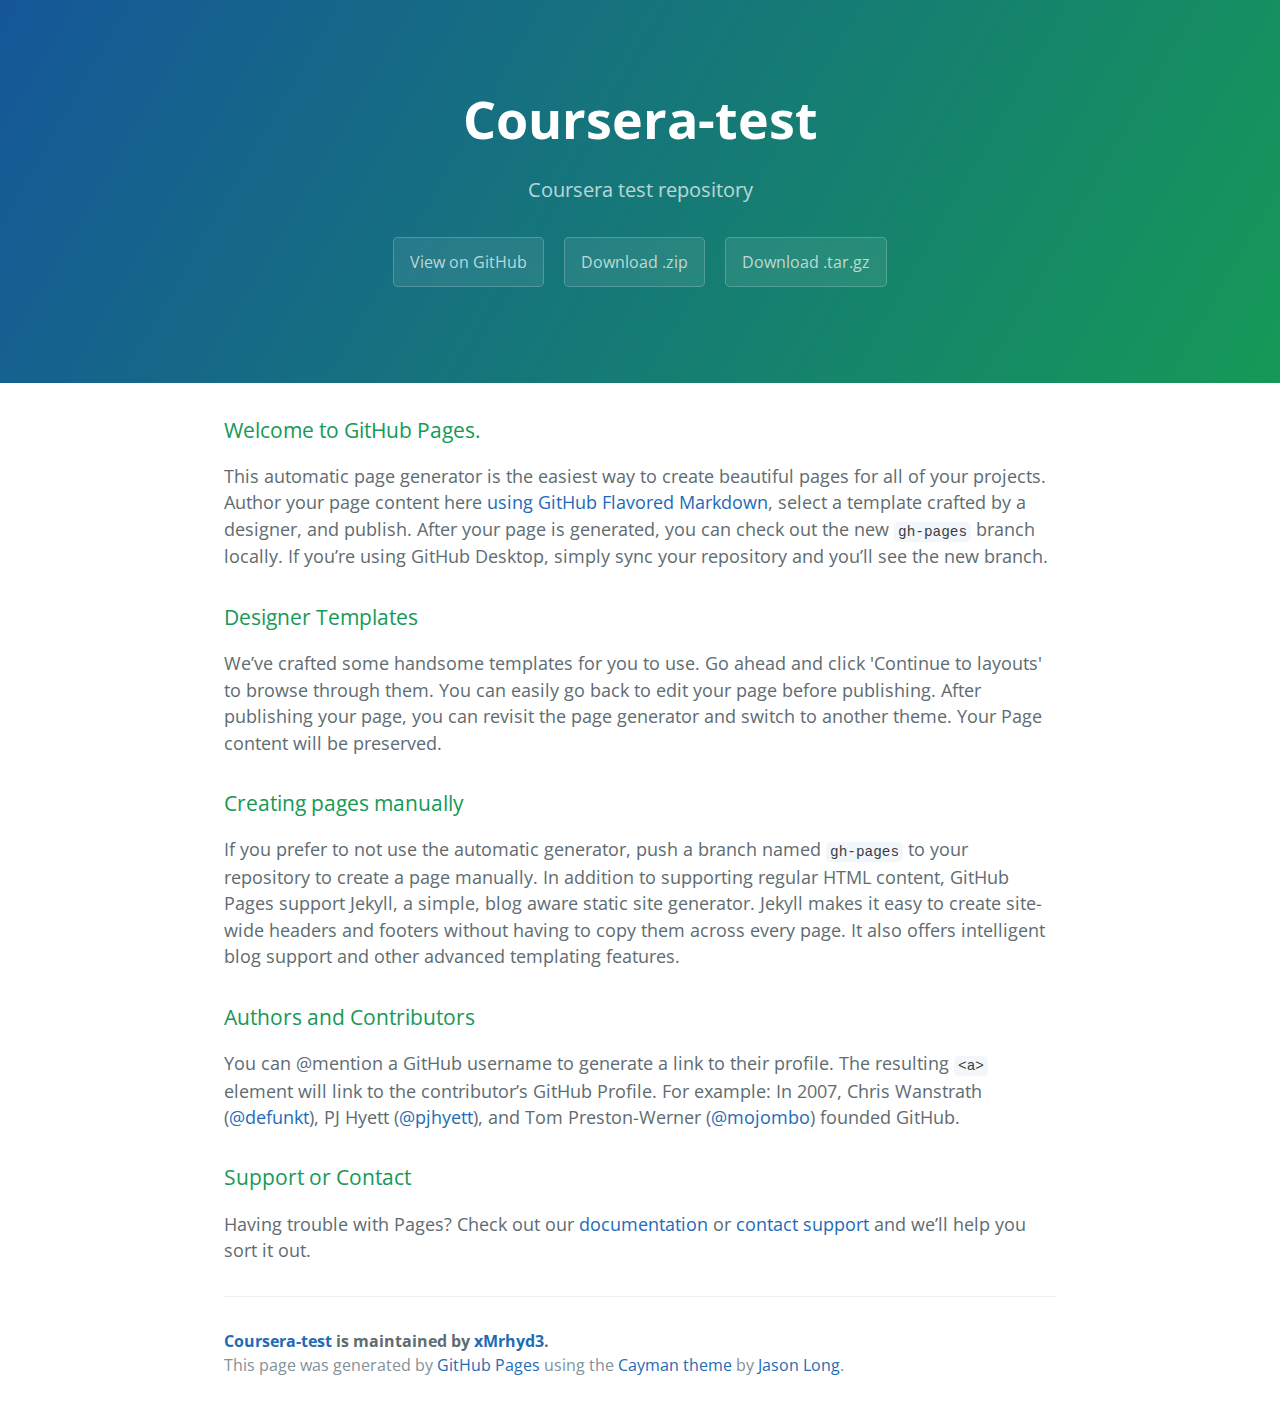
==== index.html @ a44fd9bd "Create gh-pages branch via GitHub" ====
<!DOCTYPE html>
<html lang="en-us">
  <head>
    <meta charset="UTF-8">
    <title>Coursera-test by xMrhyd3</title>
    <meta name="viewport" content="width=device-width, initial-scale=1">
    <link rel="stylesheet" type="text/css" href="stylesheets/normalize.css" media="screen">
    <link href='https://fonts.googleapis.com/css?family=Open+Sans:400,700' rel='stylesheet' type='text/css'>
    <link rel="stylesheet" type="text/css" href="stylesheets/stylesheet.css" media="screen">
    <link rel="stylesheet" type="text/css" href="stylesheets/github-light.css" media="screen">
  </head>
  <body>
    <section class="page-header">
      <h1 class="project-name">Coursera-test</h1>
      <h2 class="project-tagline">Coursera test repository</h2>
      <a href="https://github.com/xMrhyd3/coursera-test" class="btn">View on GitHub</a>
      <a href="https://github.com/xMrhyd3/coursera-test/zipball/master" class="btn">Download .zip</a>
      <a href="https://github.com/xMrhyd3/coursera-test/tarball/master" class="btn">Download .tar.gz</a>
    </section>

    <section class="main-content">
      <h3>
<a id="welcome-to-github-pages" class="anchor" href="#welcome-to-github-pages" aria-hidden="true"><span aria-hidden="true" class="octicon octicon-link"></span></a>Welcome to GitHub Pages.</h3>

<p>This automatic page generator is the easiest way to create beautiful pages for all of your projects. Author your page content here <a href="https://guides.github.com/features/mastering-markdown/">using GitHub Flavored Markdown</a>, select a template crafted by a designer, and publish. After your page is generated, you can check out the new <code>gh-pages</code> branch locally. If you’re using GitHub Desktop, simply sync your repository and you’ll see the new branch.</p>

<h3>
<a id="designer-templates" class="anchor" href="#designer-templates" aria-hidden="true"><span aria-hidden="true" class="octicon octicon-link"></span></a>Designer Templates</h3>

<p>We’ve crafted some handsome templates for you to use. Go ahead and click 'Continue to layouts' to browse through them. You can easily go back to edit your page before publishing. After publishing your page, you can revisit the page generator and switch to another theme. Your Page content will be preserved.</p>

<h3>
<a id="creating-pages-manually" class="anchor" href="#creating-pages-manually" aria-hidden="true"><span aria-hidden="true" class="octicon octicon-link"></span></a>Creating pages manually</h3>

<p>If you prefer to not use the automatic generator, push a branch named <code>gh-pages</code> to your repository to create a page manually. In addition to supporting regular HTML content, GitHub Pages support Jekyll, a simple, blog aware static site generator. Jekyll makes it easy to create site-wide headers and footers without having to copy them across every page. It also offers intelligent blog support and other advanced templating features.</p>

<h3>
<a id="authors-and-contributors" class="anchor" href="#authors-and-contributors" aria-hidden="true"><span aria-hidden="true" class="octicon octicon-link"></span></a>Authors and Contributors</h3>

<p>You can @mention a GitHub username to generate a link to their profile. The resulting <code>&lt;a&gt;</code> element will link to the contributor’s GitHub Profile. For example: In 2007, Chris Wanstrath (<a href="https://github.com/defunkt" class="user-mention">@defunkt</a>), PJ Hyett (<a href="https://github.com/pjhyett" class="user-mention">@pjhyett</a>), and Tom Preston-Werner (<a href="https://github.com/mojombo" class="user-mention">@mojombo</a>) founded GitHub.</p>

<h3>
<a id="support-or-contact" class="anchor" href="#support-or-contact" aria-hidden="true"><span aria-hidden="true" class="octicon octicon-link"></span></a>Support or Contact</h3>

<p>Having trouble with Pages? Check out our <a href="https://help.github.com/pages">documentation</a> or <a href="https://github.com/contact">contact support</a> and we’ll help you sort it out.</p>

      <footer class="site-footer">
        <span class="site-footer-owner"><a href="https://github.com/xMrhyd3/coursera-test">Coursera-test</a> is maintained by <a href="https://github.com/xMrhyd3">xMrhyd3</a>.</span>

        <span class="site-footer-credits">This page was generated by <a href="https://pages.github.com">GitHub Pages</a> using the <a href="https://github.com/jasonlong/cayman-theme">Cayman theme</a> by <a href="https://twitter.com/jasonlong">Jason Long</a>.</span>
      </footer>

    </section>

  
  </body>
</html>
---- stylesheets/stylesheet.css ----
* {
  box-sizing: border-box; }

body {
  padding: 0;
  margin: 0;
  font-family: "Open Sans", "Helvetica Neue", Helvetica, Arial, sans-serif;
  font-size: 16px;
  line-height: 1.5;
  color: #606c71; }

a {
  color: #1e6bb8;
  text-decoration: none; }
  a:hover {
    text-decoration: underline; }

.btn {
  display: inline-block;
  margin-bottom: 1rem;
  color: rgba(255, 255, 255, 0.7);
  background-color: rgba(255, 255, 255, 0.08);
  border-color: rgba(255, 255, 255, 0.2);
  border-style: solid;
  border-width: 1px;
  border-radius: 0.3rem;
  transition: color 0.2s, background-color 0.2s, border-color 0.2s; }
  .btn + .btn {
    margin-left: 1rem; }

.btn:hover {
  color: rgba(255, 255, 255, 0.8);
  text-decoration: none;
  background-color: rgba(255, 255, 255, 0.2);
  border-color: rgba(255, 255, 255, 0.3); }

@media screen and (min-width: 64em) {
  .btn {
    padding: 0.75rem 1rem; } }

@media screen and (min-width: 42em) and (max-width: 64em) {
  .btn {
    padding: 0.6rem 0.9rem;
    font-size: 0.9rem; } }

@media screen and (max-width: 42em) {
  .btn {
    display: block;
    width: 100%;
    padding: 0.75rem;
    font-size: 0.9rem; }
    .btn + .btn {
      margin-top: 1rem;
      margin-left: 0; } }

.page-header {
  color: #fff;
  text-align: center;
  background-color: #159957;
  background-image: linear-gradient(120deg, #155799, #159957); }

@media screen and (min-width: 64em) {
  .page-header {
    padding: 5rem 6rem; } }

@media screen and (min-width: 42em) and (max-width: 64em) {
  .page-header {
    padding: 3rem 4rem; } }

@media screen and (max-width: 42em) {
  .page-header {
    padding: 2rem 1rem; } }

.project-name {
  margin-top: 0;
  margin-bottom: 0.1rem; }

@media screen and (min-width: 64em) {
  .project-name {
    font-size: 3.25rem; } }

@media screen and (min-width: 42em) and (max-width: 64em) {
  .project-name {
    font-size: 2.25rem; } }

@media screen and (max-width: 42em) {
  .project-name {
    font-size: 1.75rem; } }

.project-tagline {
  margin-bottom: 2rem;
  font-weight: normal;
  opacity: 0.7; }

@media screen and (min-width: 64em) {
  .project-tagline {
    font-size: 1.25rem; } }

@media screen and (min-width: 42em) and (max-width: 64em) {
  .project-tagline {
    font-size: 1.15rem; } }

@media screen and (max-width: 42em) {
  .project-tagline {
    font-size: 1rem; } }

.main-content :first-child {
  margin-top: 0; }
.main-content img {
  max-width: 100%; }
.main-content h1, .main-content h2, .main-content h3, .main-content h4, .main-content h5, .main-content h6 {
  margin-top: 2rem;
  margin-bottom: 1rem;
  font-weight: normal;
  color: #159957; }
.main-content p {
  margin-bottom: 1em; }
.main-content code {
  padding: 2px 4px;
  font-family: Consolas, "Liberation Mono", Menlo, Courier, monospace;
  font-size: 0.9rem;
  color: #383e41;
  background-color: #f3f6fa;
  border-radius: 0.3rem; }
.main-content pre {
  padding: 0.8rem;
  margin-top: 0;
  margin-bottom: 1rem;
  font: 1rem Consolas, "Liberation Mono", Menlo, Courier, monospace;
  color: #567482;
  word-wrap: normal;
  background-color: #f3f6fa;
  border: solid 1px #dce6f0;
  border-radius: 0.3rem; }
  .main-content pre > code {
    padding: 0;
    margin: 0;
    font-size: 0.9rem;
    color: #567482;
    word-break: normal;
    white-space: pre;
    background: transparent;
    border: 0; }
.main-content .highlight {
  margin-bottom: 1rem; }
  .main-content .highlight pre {
    margin-bottom: 0;
    word-break: normal; }
.main-content .highlight pre, .main-content pre {
  padding: 0.8rem;
  overflow: auto;
  font-size: 0.9rem;
  line-height: 1.45;
  border-radius: 0.3rem; }
.main-content pre code, .main-content pre tt {
  display: inline;
  max-width: initial;
  padding: 0;
  margin: 0;
  overflow: initial;
  line-height: inherit;
  word-wrap: normal;
  background-color: transparent;
  border: 0; }
  .main-content pre code:before, .main-content pre code:after, .main-content pre tt:before, .main-content pre tt:after {
    content: normal; }
.main-content ul, .main-content ol {
  margin-top: 0; }
.main-content blockquote {
  padding: 0 1rem;
  margin-left: 0;
  color: #819198;
  border-left: 0.3rem solid #dce6f0; }
  .main-content blockquote > :first-child {
    margin-top: 0; }
  .main-content blockquote > :last-child {
    margin-bottom: 0; }
.main-content table {
  display: block;
  width: 100%;
  overflow: auto;
  word-break: normal;
  word-break: keep-all; }
  .main-content table th {
    font-weight: bold; }
  .main-content table th, .main-content table td {
    padding: 0.5rem 1rem;
    border: 1px solid #e9ebec; }
.main-content dl {
  padding: 0; }
  .main-content dl dt {
    padding: 0;
    margin-top: 1rem;
    font-size: 1rem;
    font-weight: bold; }
  .main-content dl dd {
    padding: 0;
    margin-bottom: 1rem; }
.main-content hr {
  height: 2px;
  padding: 0;
  margin: 1rem 0;
  background-color: #eff0f1;
  border: 0; }

@media screen and (min-width: 64em) {
  .main-content {
    max-width: 64rem;
    padding: 2rem 6rem;
    margin: 0 auto;
    font-size: 1.1rem; } }

@media screen and (min-width: 42em) and (max-width: 64em) {
  .main-content {
    padding: 2rem 4rem;
    font-size: 1.1rem; } }

@media screen and (max-width: 42em) {
  .main-content {
    padding: 2rem 1rem;
    font-size: 1rem; } }

.site-footer {
  padding-top: 2rem;
  margin-top: 2rem;
  border-top: solid 1px #eff0f1; }

.site-footer-owner {
  display: block;
  font-weight: bold; }

.site-footer-credits {
  color: #819198; }

@media screen and (min-width: 64em) {
  .site-footer {
    font-size: 1rem; } }

@media screen and (min-width: 42em) and (max-width: 64em) {
  .site-footer {
    font-size: 1rem; } }

@media screen and (max-width: 42em) {
  .site-footer {
    font-size: 0.9rem; } }
---- stylesheets/github-light.css ----
/*
The MIT License (MIT)

Copyright (c) 2016 GitHub, Inc.

Permission is hereby granted, free of charge, to any person obtaining a copy
of this software and associated documentation files (the "Software"), to deal
in the Software without restriction, including without limitation the rights
to use, copy, modify, merge, publish, distribute, sublicense, and/or sell
copies of the Software, and to permit persons to whom the Software is
furnished to do so, subject to the following conditions:

The above copyright notice and this permission notice shall be included in all
copies or substantial portions of the Software.

THE SOFTWARE IS PROVIDED "AS IS", WITHOUT WARRANTY OF ANY KIND, EXPRESS OR
IMPLIED, INCLUDING BUT NOT LIMITED TO THE WARRANTIES OF MERCHANTABILITY,
FITNESS FOR A PARTICULAR PURPOSE AND NONINFRINGEMENT. IN NO EVENT SHALL THE
AUTHORS OR COPYRIGHT HOLDERS BE LIABLE FOR ANY CLAIM, DAMAGES OR OTHER
LIABILITY, WHETHER IN AN ACTION OF CONTRACT, TORT OR OTHERWISE, ARISING FROM,
OUT OF OR IN CONNECTION WITH THE SOFTWARE OR THE USE OR OTHER DEALINGS IN THE
SOFTWARE.

*/

.pl-c /* comment */ {
  color: #969896;
}

.pl-c1 /* constant, variable.other.constant, support, meta.property-name, support.constant, support.variable, meta.module-reference, markup.raw, meta.diff.header */,
.pl-s .pl-v /* string variable */ {
  color: #0086b3;
}

.pl-e /* entity */,
.pl-en /* entity.name */ {
  color: #795da3;
}

.pl-smi /* variable.parameter.function, storage.modifier.package, storage.modifier.import, storage.type.java, variable.other */,
.pl-s .pl-s1 /* string source */ {
  color: #333;
}

.pl-ent /* entity.name.tag */ {
  color: #63a35c;
}

.pl-k /* keyword, storage, storage.type */ {
  color: #a71d5d;
}

.pl-s /* string */,
.pl-pds /* punctuation.definition.string, string.regexp.character-class */,
.pl-s .pl-pse .pl-s1 /* string punctuation.section.embedded source */,
.pl-sr /* string.regexp */,
.pl-sr .pl-cce /* string.regexp constant.character.escape */,
.pl-sr .pl-sre /* string.regexp source.ruby.embedded */,
.pl-sr .pl-sra /* string.regexp string.regexp.arbitrary-repitition */ {
  color: #183691;
}

.pl-v /* variable */ {
  color: #ed6a43;
}

.pl-id /* invalid.deprecated */ {
  color: #b52a1d;
}

.pl-ii /* invalid.illegal */ {
  color: #f8f8f8;
  background-color: #b52a1d;
}

.pl-sr .pl-cce /* string.regexp constant.character.escape */ {
  font-weight: bold;
  color: #63a35c;
}

.pl-ml /* markup.list */ {
  color: #693a17;
}

.pl-mh /* markup.heading */,
.pl-mh .pl-en /* markup.heading entity.name */,
.pl-ms /* meta.separator */ {
  font-weight: bold;
  color: #1d3e81;
}

.pl-mq /* markup.quote */ {
  color: #008080;
}

.pl-mi /* markup.italic */ {
  font-style: italic;
  color: #333;
}

.pl-mb /* markup.bold */ {
  font-weight: bold;
  color: #333;
}

.pl-md /* markup.deleted, meta.diff.header.from-file */ {
  color: #bd2c00;
  background-color: #ffecec;
}

.pl-mi1 /* markup.inserted, meta.diff.header.to-file */ {
  color: #55a532;
  background-color: #eaffea;
}

.pl-mdr /* meta.diff.range */ {
  font-weight: bold;
  color: #795da3;
}

.pl-mo /* meta.output */ {
  color: #1d3e81;
}
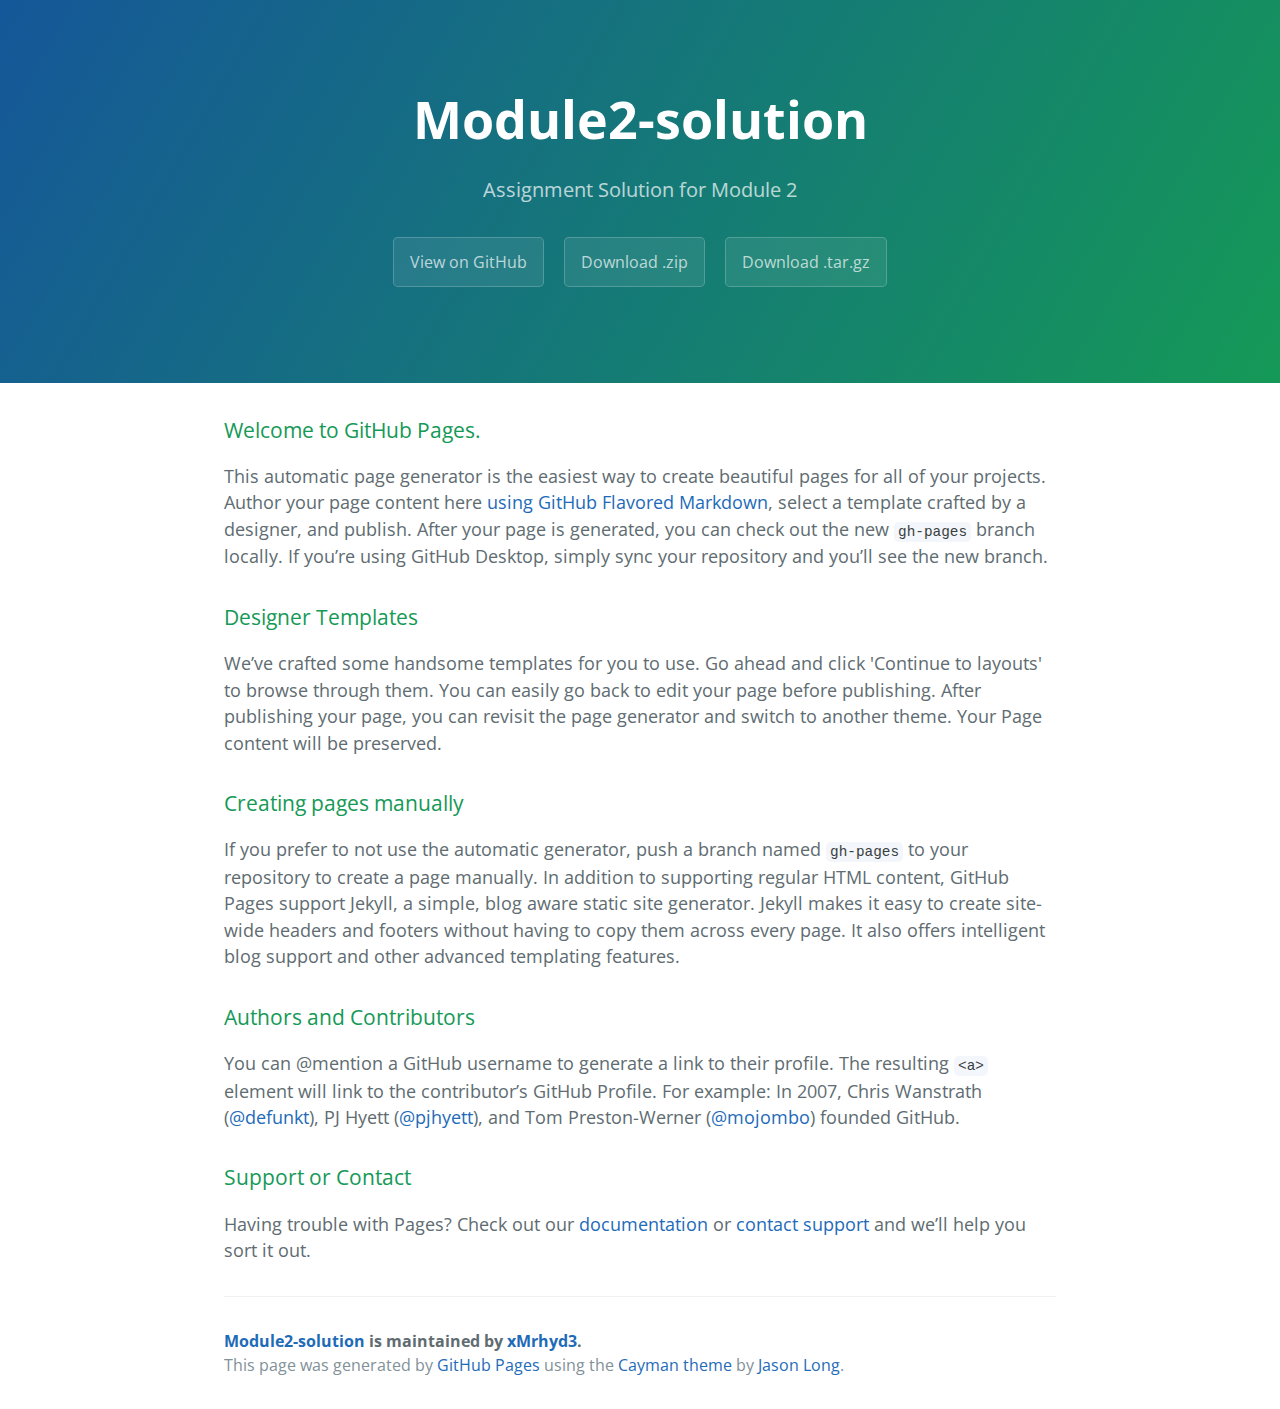
==== commit bc605743: "Create gh-pages branch via GitHub" ====
--- a/index.html
+++ b/index.html
@@ -2,7 +2,7 @@
 <html lang="en-us">
   <head>
     <meta charset="UTF-8">
-    <title>Coursera-test by xMrhyd3</title>
+    <title>Module2-solution by xMrhyd3</title>
     <meta name="viewport" content="width=device-width, initial-scale=1">
     <link rel="stylesheet" type="text/css" href="stylesheets/normalize.css" media="screen">
     <link href='https://fonts.googleapis.com/css?family=Open+Sans:400,700' rel='stylesheet' type='text/css'>
@@ -11,8 +11,8 @@
   </head>
   <body>
     <section class="page-header">
-      <h1 class="project-name">Coursera-test</h1>
-      <h2 class="project-tagline">Coursera test repository</h2>
+      <h1 class="project-name">Module2-solution</h1>
+      <h2 class="project-tagline">Assignment Solution for Module 2</h2>
       <a href="https://github.com/xMrhyd3/coursera-test" class="btn">View on GitHub</a>
       <a href="https://github.com/xMrhyd3/coursera-test/zipball/master" class="btn">Download .zip</a>
       <a href="https://github.com/xMrhyd3/coursera-test/tarball/master" class="btn">Download .tar.gz</a>
@@ -45,7 +45,7 @@
 <p>Having trouble with Pages? Check out our <a href="https://help.github.com/pages">documentation</a> or <a href="https://github.com/contact">contact support</a> and we’ll help you sort it out.</p>
 
       <footer class="site-footer">
-        <span class="site-footer-owner"><a href="https://github.com/xMrhyd3/coursera-test">Coursera-test</a> is maintained by <a href="https://github.com/xMrhyd3">xMrhyd3</a>.</span>
+        <span class="site-footer-owner"><a href="https://github.com/xMrhyd3/coursera-test">Module2-solution</a> is maintained by <a href="https://github.com/xMrhyd3">xMrhyd3</a>.</span>
 
         <span class="site-footer-credits">This page was generated by <a href="https://pages.github.com">GitHub Pages</a> using the <a href="https://github.com/jasonlong/cayman-theme">Cayman theme</a> by <a href="https://twitter.com/jasonlong">Jason Long</a>.</span>
       </footer>
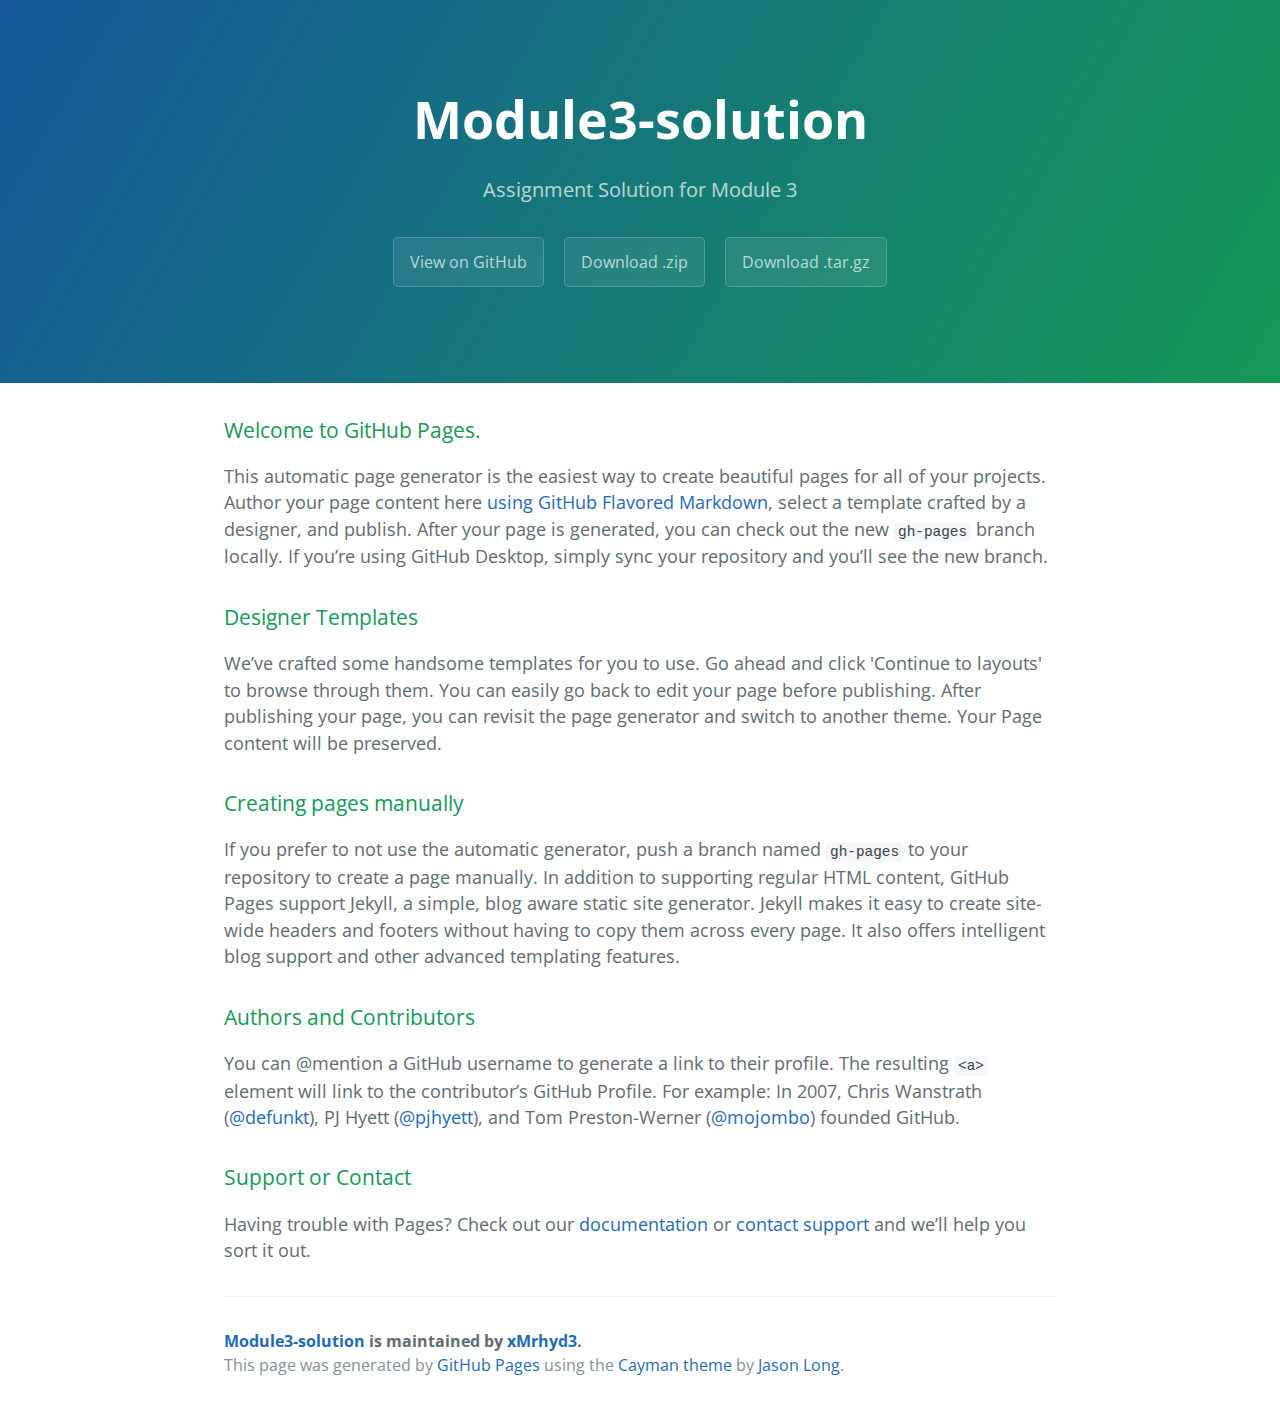
==== commit ab77d709: "Create gh-pages branch via GitHub" ====
--- a/index.html
+++ b/index.html
@@ -2,7 +2,7 @@
 <html lang="en-us">
   <head>
     <meta charset="UTF-8">
-    <title>Module2-solution by xMrhyd3</title>
+    <title>Module3-solution by xMrhyd3</title>
     <meta name="viewport" content="width=device-width, initial-scale=1">
     <link rel="stylesheet" type="text/css" href="stylesheets/normalize.css" media="screen">
     <link href='https://fonts.googleapis.com/css?family=Open+Sans:400,700' rel='stylesheet' type='text/css'>
@@ -11,8 +11,8 @@
   </head>
   <body>
     <section class="page-header">
-      <h1 class="project-name">Module2-solution</h1>
-      <h2 class="project-tagline">Assignment Solution for Module 2</h2>
+      <h1 class="project-name">Module3-solution</h1>
+      <h2 class="project-tagline">Assignment Solution for Module 3</h2>
       <a href="https://github.com/xMrhyd3/coursera-test" class="btn">View on GitHub</a>
       <a href="https://github.com/xMrhyd3/coursera-test/zipball/master" class="btn">Download .zip</a>
       <a href="https://github.com/xMrhyd3/coursera-test/tarball/master" class="btn">Download .tar.gz</a>
@@ -45,7 +45,7 @@
 <p>Having trouble with Pages? Check out our <a href="https://help.github.com/pages">documentation</a> or <a href="https://github.com/contact">contact support</a> and we’ll help you sort it out.</p>
 
       <footer class="site-footer">
-        <span class="site-footer-owner"><a href="https://github.com/xMrhyd3/coursera-test">Module2-solution</a> is maintained by <a href="https://github.com/xMrhyd3">xMrhyd3</a>.</span>
+        <span class="site-footer-owner"><a href="https://github.com/xMrhyd3/coursera-test">Module3-solution</a> is maintained by <a href="https://github.com/xMrhyd3">xMrhyd3</a>.</span>
 
         <span class="site-footer-credits">This page was generated by <a href="https://pages.github.com">GitHub Pages</a> using the <a href="https://github.com/jasonlong/cayman-theme">Cayman theme</a> by <a href="https://twitter.com/jasonlong">Jason Long</a>.</span>
       </footer>
